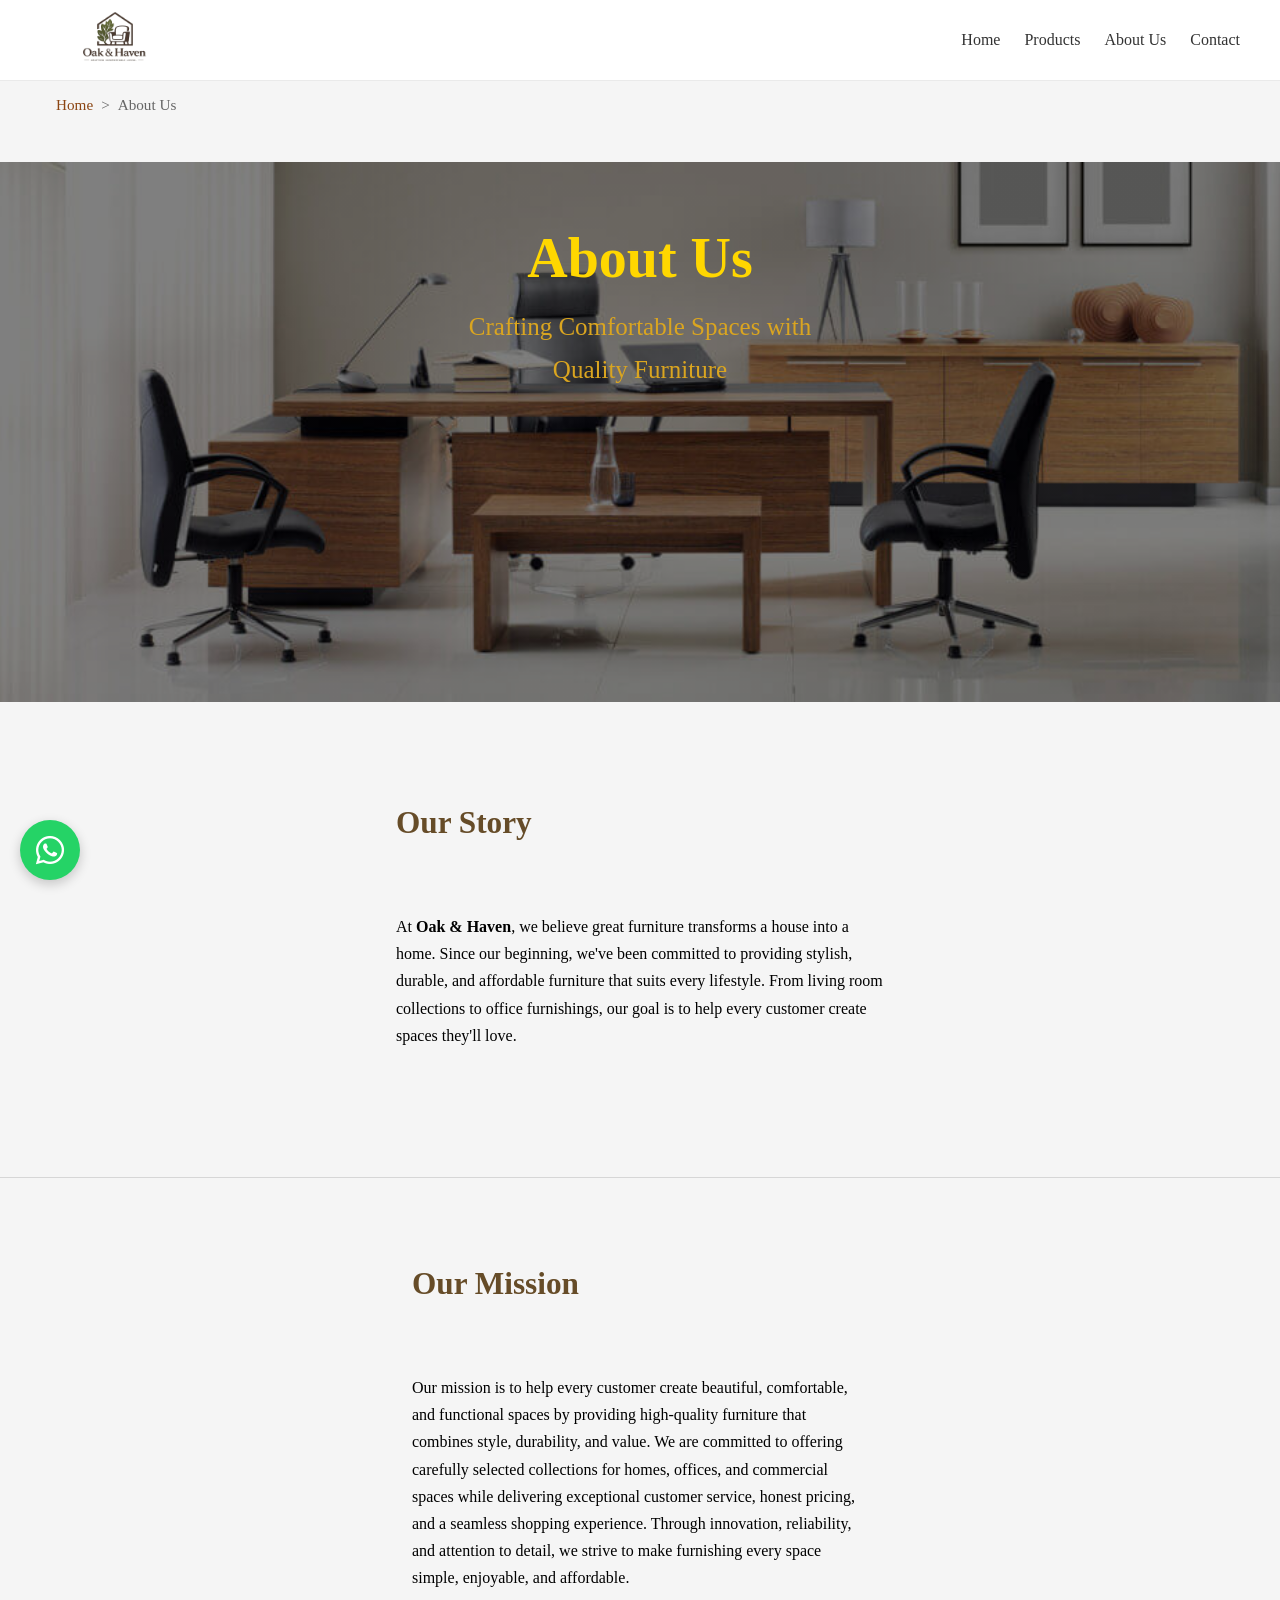
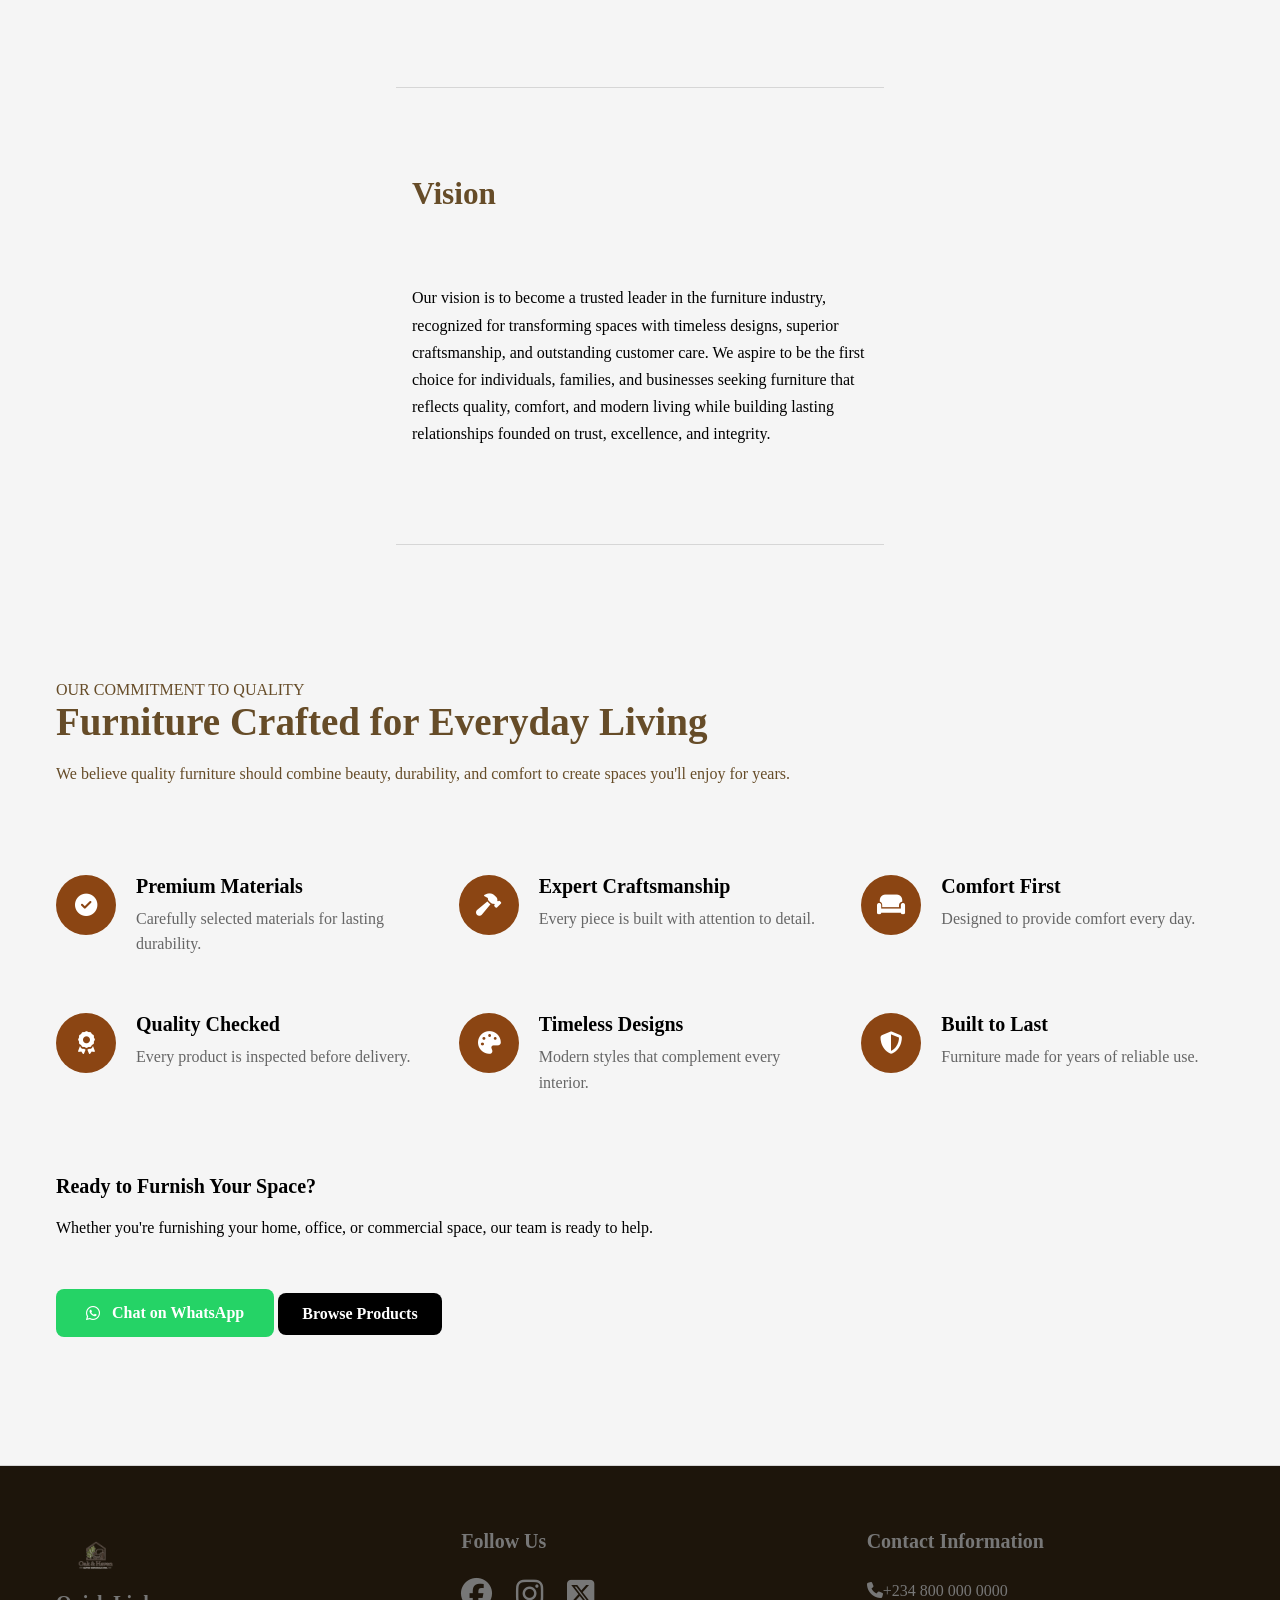
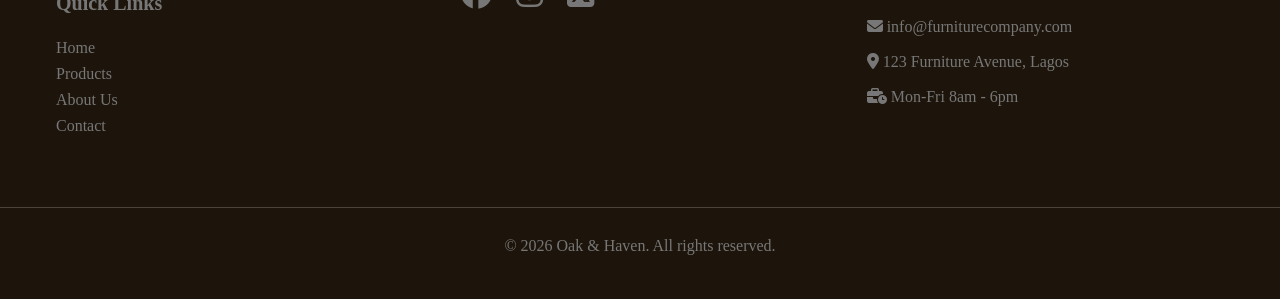
==== about.html @ 3e9c2868 "Add files via upload" ====
<!DOCTYPE html>
<html lang="en">
<head>
    <meta charset="UTF-8">
    <meta name="viewport" content="width=device-width, initial-scale=1.0">

    <title>Oak & Haven</title>

    

    <link rel="stylesheet" href="CSS/style.css">
    <script src="JS/java.js" defer></script>

    <link rel="stylesheet" href="https://cdnjs.cloudflare.com/ajax/libs/font-awesome/6.5.0/css/all.min.css">

</head>

<body>

    <div class="page">
        <header class="site-header">
            <div class="header-inner">
                
                
                <nav class="navbar">
                    <div class="logo">
                        <a href="index.html">
                            <img src="Assets/Logo/Oak_&_Haven_logo.png" alt="logo">
                        </a>
                        
                    </div>
                    <button class="menu-btn" id="menuBtn" type="button" aria-label="Open menu">
                        <i class="fa-solid fa-bars"></i>
                    </button>
                    

                    <ul class="nav-links" id="navLinks">
                        <li><a href="index.html">Home</a></li>
                        <li><a href="products.html">Products</a></li>
                        <li><a href="about.html">About Us</a></li>
                        <li><a href="contact.html">Contact</a></li>
                    </ul>
                    
                </nav>
            </div>


        </header>
        <div id="overlay"></div>
        <main>
            <section class="breadcrumb">
                <div class="container">

                    <a href="index.html">Home</a>

                    <span>&gt;</span>

                    <span>About Us</span>

                </div>
                <div class="hero about-hero">
                    <h1>About Us</h1>
                    <p>
                        Crafting Comfortable Spaces with<br>
                        Quality Furniture
                    </p>
                </div>

            </section>



            <section class="section">
                <div class="container text-measure">
                    <div class="section-header">
                        <h3>Our Story</h3>
                    </div>
                    
                    <p>
                        At <strong>Oak & Haven</strong>, we believe great furniture transforms a house into a home. 
                        Since our beginning, we've been committed to providing stylish, durable, and affordable furniture that suits every lifestyle. 
                        From living room collections to office furnishings, our goal is to help every customer create spaces they'll love.
                    </p>
                </div>
            </section>

            <section>
                <div class="container text-measure">

                    <div class="section">
                        <div class="section-header">
                            <h3>Our Mission</h3>
                        </div>
                        
                        <p>
                           Our mission is to help every customer create beautiful, comfortable, 
                           and functional spaces by providing high-quality furniture that combines style, durability, and value. 
                           We are committed to offering carefully selected collections for homes, 
                           offices, and commercial spaces while delivering exceptional customer service, honest pricing, and a seamless shopping experience. 
                           Through innovation, reliability, and attention to detail, we strive to make furnishing every space simple, enjoyable, and affordable.
                        </p>
                    </div>
                    <div class="section">
                        <div class="section-header">
                            <h3>Vision</h3>
                        </div>
                        <p>
                            Our vision is to become a trusted leader in the furniture industry, 
                            recognized for transforming spaces with timeless designs, superior craftsmanship, and outstanding customer care. 
                            We aspire to be the first choice for individuals, families, and businesses seeking furniture that reflects quality, 
                            comfort, and modern living while building lasting relationships founded on trust, excellence, and integrity.
                        </p>
                    </div>
                </div>
            </section>

            <section class="quality section">
                <div class="container">
                    <div class="section-header fade-in">
                        <span class="quality-tag">
                             OUR COMMITMENT TO QUALITY
                        </span>
                        <h2>Furniture Crafted for Everyday Living</h2>
                        <p>
                            We believe quality furniture should combine
                            beauty, durability, and comfort to create spaces
                            you'll enjoy for years.
                        </p>
                    </div>

                    <div class="quality-grid">
                        <div class="quality-item fade-in">
                            <i class="fa-solid fa-circle-check"></i>

                            <div>
                                <h4>Premium Materials</h4>
                                <p>
                                    Carefully selected materials for lasting durability.
                                </p>
                            </div>
                        </div>

                        <div class="quality-item fade-in">
                            <i class="fa-solid fa-hammer"></i>
                            <div>
                                <h4>Expert Craftsmanship</h4>
                                <p>
                                    Every piece is built with attention to detail.
                                </p>
                            </div>
                        </div>

                        <div class="quality-item fade-in">
                            <i class="fa-solid fa-couch"></i>
                            <div>
                                <h4>Comfort First</h4>
                                <p>
                                    Designed to provide comfort every day.
                                </p>
                            </div>
                        </div>

                        <div class="quality-item fade-in">
                            <i class="fa-solid fa-award"></i>
                            <div>
                                <h4>Quality Checked</h4>
                                <p>
                                    Every product is inspected before delivery.
                                </p>
                            </div>
                        </div>

                        <div class="quality-item fade-in">
                            <i class="fa-solid fa-palette"></i>
                            <div>
                                <h4>Timeless Designs</h4>
                                <p>
                                    Modern styles that complement every interior.
                                </p>
                            </div>
                        </div>

                        <div class="quality-item fade-in">
                            <i class="fa-solid fa-shield-halved"></i>
                            <div>
                                <h4>Built to Last</h4>
                                <p>
                                    Furniture made for years of reliable use.
                                </p>
                            </div>
                        </div>
                    </div>
                    <div>
                        <div class="">
                            <h4>Ready to Furnish Your Space?</h4>
                        </div>
                        <p>
                            Whether you're furnishing your home,
                            office, or commercial space,
                            our team is ready to help.
                        </p>
                        <a href="#" class="chat-btn">
                            <i class="fa-brands fa-whatsapp"></i>
                            Chat on WhatsApp
                        </a>
                        <a href="products.html" class="btn-primary">
                            Browse Products
                        </a>
                    </div>

                </div>
            </section>

            <footer class="footer">

                <div class="footer-content fade-in">

                    <div class="footer-column">
                      <div class="logo">
                        <a href="index.html">
                           <img src="Assets/Logo/Oak_&_Haven_logo.png" alt="Logo">
                        </a>
                    </div>
                    <div>
                        <h4>Quick Links</h4>
                        <ul class="footer-links">
                            <li><a href="index.html">Home</a></li>
                            <li><a href="products.html">Products</a></li>
                            <li><a href="about.html">About Us</a></li>
                            <li><a href="contact.html">Contact</a></li>
                        </ul>
                    </div>
                </div>

                <div class="footer-column fade-in">
                    <h4>Follow Us</h4>

                    <div class="social-links">
                        <a href="#" aria-label="Facebook">
                            <i class="fa-brands fa-facebook"></i>
                        </a>
                        <a href="#" aria-label="Instagram">
                            <i class="fa-brands fa-instagram"></i>
                        </a>
                        <a href="#" aria-label="X (Twitter)">
                            <i class="fa-brands fa-square-x-twitter"></i>
                        </a>
                    </div>

                </div>

                <div class="footer-column fade-in">
                    <h4>Contact Information</h4>

                   <p><i class="fa-solid fa-phone"></i>+234 800 000 0000</p>
                   <p><i class="fa-solid fa-envelope"></i> info@furniturecompany.com</p>
                   <p><i class="fa-solid fa-location-dot"></i> 123 Furniture Avenue, Lagos</p>
                   <p><i class="fa-solid fa-business-time"></i> Mon-Fri 8am - 6pm</p>
                </div>

                </div>

                <div class="footer-bottom fade-in">
                    <p>&copy; 2026 Oak & Haven. All rights reserved.</p>
                </div>

            </footer>

        </main>
    </div>
    <button id="backToTop" class="back-to-top" type="button" aria-label="Back to top">
        <i class="fa-solid fa-arrow-up"></i>
    </button>
    <a
        href="https://wa.me/2348012345678?text=Hello%20[business]%20[Name],%20I%20would%20like%20to%20request%20a%20quote."
        class="whatsapp-btn"
        target="_blank"
        rel="noopener noreferrer"
        aria-label="Chat with us on WhatsApp">
        <i class="fa-brands fa-whatsapp"></i>
    </a>
</body>
    
</html>
---- CSS/style.css ----
* {
    margin: 0;
    padding: 0;
}
*, *::before, *::after {
    box-sizing: border-box;
}
html {
    font-size: var(--text-base);
    scroll-behavior: smooth;
}
html, body {
    overflow-x: hidden;
}
:root {
    /*-- Spacing --*/
    --space-1: 8px;
    --space-2: 16px;
    --space-3: 24px;
    --space-4: 32px;
    --space-5: 48px;
    --space-6: 64px;
    --space-7: 80px;

    /*-- Font Size --*/
    --text-sm: 0.875rem;
    --text-base: 1rem;
    --text-md: 1.25rem;
    --text-lg: 1.563rem;
    --text-xl: 1.953rem;
    --text-2xl: 2.441rem;
    --text-3xl: 3.052rem;
}

body {
    margin: 0;
    font-family: Cambria, Cochin, Georgia, Times, 'Times New Roman', serif;
    background-color:#f5f5f5;
}

main {
    overflow: hidden;
}
h1 {
    font-size: var(--text-3xl);
}
h2 {
    font-size: var(--text-2xl);
    margin-bottom: var(--space-2);
}
h3 {
    font-size: var(--text-xl);
    margin-bottom: var(--space-2);
}
h4 {
    font-size: var(--text-md);
    margin-bottom: var(--space-2);
}
p {
    font-size: var(--text-base);
    line-height: 1.7;
    margin-bottom: var(--space-2);
}
.site-header {
    background: white;
    position: sticky;
    top: 0;
    z-index: 1000;
    border-bottom: 1px solid #eaeaea;
}
.header-inner {
    padding: var(--space-3);
    display: flex;
    justify-content: space-between;
    align-items: center;
    max-height: 80px;
    position: relative;
}
.page {
    width: 100%;
    overflow: hidden;
}

/* Hero layout */
.hero{
    position: relative;
    overflow: hidden;
    height: 90vh;
}

/* Hero Slider */
.slide{
    position:absolute;
    inset:0;
    z-index: 0;

    background-size:cover;
    background-position:center;
    background-repeat:no-repeat;

    opacity:0;
    transition:opacity .8s ease;

    display:flex;
    align-items:center;
    justify-content:flex-start;
}
.slide.active{
    opacity:1;
    z-index: 1;
}
.slide1 {
    background-image: 
    linear-gradient(rgba(0, 0, 0, 0.5), rgba(0, 0, 0, 0.5)),
    url('../Assets/Images/Luxury-Sofa.jpg');

}
.slide2 {
    background-image: 
    linear-gradient(rgba(0, 0, 0, 0.5), rgba(0, 0, 0, 0.5)),
    url('../Assets/Images/Profile-bed-from-roche-bobois.jpg');

}
.slide3 {
    background-image: 
    linear-gradient(rgba(0, 0, 0, 0.5), rgba(0, 0, 0, 0.5)),
    url('../Assets/Images/Marble-or-Wood-What-Type-of-Dining-Table-Should-You-Buy-8-640x400.jpg');

}
.slide4 {
    background-image: 
    linear-gradient(rgba(0, 0, 0, 0.5), rgba(0, 0, 0, 0.5)),
    url('../Assets/Images/Goods-Wood-office-set.jpg');

}
/* Hero Content */
.hero h1 {
    font-size: clamp(2.5rem, 5vw, 3.5rem);
    font-weight: 700;
    margin-bottom: var(--space-2);
    color: gold;
}
.hero p {
    font-size: var(--text-lg);
    margin-top: var(--space-2);
    margin-bottom: var(--space-2);
    color: goldenrod;
}
.hero-text {
    max-width: 600px;
    text-align: left;
    margin: 0;
    padding: var(--space-3);
    color: goldenrod;
}
.hero-text h1 {
    font-size: var(--text-2xl);
    margin-bottom: var(--space-2);
}

/* Other Page Hero*/

.about-hero {
    background-image:
    linear-gradient(rgba(0, 0, 0, 0.5), rgba(0, 0, 0, 0.5)),
    url('../Assets/Images/Goods-Wood-office-set.jpg');
    background-size: cover;
    background-position: center;
    padding: var(--space-6) var(--space-2);
    height: 60vh;
    text-align: center
}
.contact-hero {
    background-image: 
    linear-gradient(rgba(0, 0, 0, 0.5), rgba(0, 0, 0, 0.5)),
    url('../Assets/Images/Goods-Wood-office-set.jpg');
    background-size: cover;
    background-position: center;
    padding: var(--space-6) var(--space-2);
    height: 60vh;
    text-align: center;
}

/* product search */
.product-search {
    max-width: 700px;
    margin: 0 auto var(--space-5);
    position: relative;
}
.product-search input {
    width: 100%;
    padding: var(--space-2) var(--space-6) var(--space-2) var(--space-3);
    border: 1px solid #ddd;
    border-radius: 50px;
    font-size: var(--text-base);
    box-shadow: 0 2px 10px rgba(0,0,0,0.08);
    outline: none;
}
.product-search button {
    position: absolute;
    right: 6px;
    top: 50%;
    transform: translateY(-50%);

    width: 46px;
    height: 46px;

    border: none;
    border-radius: 50%;
    background: black;
    color: white;
    cursor: pointer;
}
.product-search button:hover {
    background: #999;
}
.no-results{
    display:none;
    text-align:center;
    margin-top:20px;
    color:#777;
    font-size:1rem;
}
.blur{

    filter: blur(5px);

    opacity:.4;

    transition:.3s;

    pointer-events:none;

}
#searchResults{

    position:absolute;

    width:100%;

    background:white;

    border-radius:10px;

    box-shadow:0 10px 30px rgba(0,0,0,.15);

    display:none;

    z-index:1000;

}

#overlay{

    position:fixed;
    inset:0;

    background:rgba(0,0,0,.3);

    -webkit-backdrop-filter:blur(4px);
    backdrop-filter:blur(4px);

    opacity:0;
    visibility:hidden;

    transition:.3s;

    z-index:998;
}
#overlay.show{

    opacity:1;
    visibility:visible;

}
body.no-scroll{

    overflow:hidden;

}

/* Navbar */
.navbar {
    display: flex;
    justify-content: space-between;
    align-items: center;
    padding: var(--space-1) var(--space-2);
    width: 100%;
}
.nav-links {
    display: flex;
    gap: var(--space-3);
    padding: 0;
    margin: 0;
    list-style: none;
}
.nav-links  a {
    position: relative;
    text-decoration: none;
    font-weight: 500;
    color: #333;
    transition: color .3s ease;
}
.nav-links a::after{
    content: "";
    position: absolute;
    left: 0;
    bottom: -5px;
    width: 0;
    height: 2px;
    background: #664c28;
    transition: width .3s ease;
}
.nav-links a:hover::after{
    width: 100%;
}
.nav-links a:hover{
    color: #664c28;
}
.logo {
    font-size: var(--text-xl);
    font-weight: bold;
}
.logo img{
    display: block;
    height: 100px;
    width: auto;
}
.menu-btn {
    display: none;
    background: none;
    border: none;
    font-size: var(--text-2xl);
    cursor: pointer;
}
.menu-toggle {
    display: none;
}
.menu-icon {
    display: none;
    font-size: var(--text-md);
    cursor: pointer;
    -webkit-user-select: none;
    user-select: none;
}

/* Buttons */
.Btn {
    display: inline-block;
    padding: var(--space-2) var(--space-3);
    margin-top: var(--space-3);
    background-color:#664c28;
    border-radius: 25px;
    color: white;
    text-decoration: none;
    font-weight: 600;
    transition: background 0.3s ease;
}
.Btn:hover {
    color: white;
    background-color: #442c0b;
    transform: translate(-2px);
}
.btn-primary {
    display: inline-block;
    background: black;
    color: white;
    text-decoration: none;
    padding: 12px 24px;
    border-radius: 8px;
    font-weight: 600;
    transition: background 0.3s ease;
}
.btn-primary:hover {
    background: #664c28;
}
.order-btn {
    display: inline-block;
    padding: var(--space-2) var(--space-3);
    margin-top: var(--space-3);
    background-color: green;
    border-radius: 25px;
    color: white;
    text-decoration: none;
    font-weight: 600;
    transition: background 0.3s ease;
}
.order-btn:hover {
    color: green;
    background-color: #999;
    transform: translate(-2px);
}
.chat-btn{

    display:inline-flex;

    align-items:center;

    gap:12px;

    margin-top:2rem;

    padding:15px 30px;

    background:#25D366;

    color:white;

    border-radius:8px;

    text-decoration:none;

    font-weight:600;

    transition:.3s;

}
.chat-btn:hover{

    background:#1da851;

    transform:translateY(-3px);

}
.whatsapp-btn {
    position: fixed;
    bottom: 20px;
    left: 20px;

    width: 60px;
    height: 60px;

    display: flex;
    align-items: center;
    justify-content: center;

    background: #25D366;
    color: white;

    border-radius: 50%;
    text-decoration: none;

    font-size: 2rem;

    box-shadow: 0 4px 12px rgba(0,0,0,0.2);

    z-index: 1000;

    transition: transform 0.3s ease;
}
.whatsapp-btn:hover {
    transform: scale(1.1);
}


.container {
    max-width: 1200px;
    padding: 0 var(--space-2);
    margin: 0 auto;
    margin-bottom: var(--space-5);
    color: black;
}
.section {
    padding: var(--space-7) 16px;
    overflow: hidden;
    border-bottom: 1px solid #d6d6d6;
}
.section-header {
    margin-top: var(--space-1);
    margin-bottom: var(--space-5);
    color: #664c28;
}
.section-alt{
    background: #f8f9fa;
    border-top: 1px solid #e8eef5;
    border-bottom: 1px solid #e8eef5;
}
.text-measure {
    max-width: 65ch;
}
.fade-in {
    opacity: 0;
    transform: translateY(30px);
    transition: all .6s ease;
}

.fade-in.show {
    opacity: 1;
    transform: translateY(0);
}

.cards {
    display: grid;
    grid-template-columns: repeat(auto-fit, minmax(250px, 1fr));
    gap: var(--space-4);
    margin-top: var(--space-5);
    margin-bottom: var(--space-5);
    justify-content: center;
}
.card {
    background: white;
    border: #664c28 2px solid;
    padding: var(--space-3);
    position: relative;
    max-width: 500px;
    border-radius: 10px;
    box-shadow: 0 2px 5px rgba(0, 0, 0, 0.1);
    line-height: 1.5;
    transition: transform 0.15s ease, box-shadow 0.15s ease;
}
.category-card{
    position: relative;
    display: block;

    height: 400px;
    overflow: hidden;
    border-radius: 12px;

    text-decoration: none;
    color: white;
}
.category-card img{
    width: 100%;
    height: 100%;

    object-fit: cover;
    display: block;

    transition: transform .4s ease;
}
.category-card::before{
    content: "";

    position: absolute;
    inset: 0;

    background: linear-gradient(
        to top,
        rgba(0,0,0,.75),
        rgba(0,0,0,.2),
        transparent
    );

    z-index: 1;
}
.card-content{
    position: absolute;

    left: 20px;
    bottom: 20px;

    z-index: 2;
}
.category-card:hover img{
    transform: scale(1.08);
}
.card h4 {
    font-size: var(--text-md);
    margin-top: var(--space-1);
    margin-bottom: var(--space-1);
}
.card p {
    margin-bottom: var(--space-1);
}
.product-card {
    width: 100%;
    max-width: 300px;
    background: white;
    padding: var(--space-3);

    position: relative;
    text-decoration: none;
    color: inherit;
    border: #664c28 1px solid;
    
    border-radius: 10px;
    box-shadow: 0 2px 5px rgba(0, 0, 0, 0.1);
    line-height: 1.5;
    transition: transform 0.3s ease, box-shadow 0.15s ease;
}
.product-card:hover {
    transform: translateY(-8px);
    box-shadow: 0 4px 10px rgba(0, 0, 0, 0.15);
}
.product-card img {
    width: 100%;
    border-radius: 10px;
    margin-bottom: var(--space-2);
    object-fit: cover;
    height: 220px;
}
.price {
    display: inline-block;
    color: black;
    font-size: var(--text-md);
}
.hide{
    display:none;
}

.filter-buttons{
    display:flex;
    flex-wrap:wrap;
    justify-content:center;
    gap: var(--space-2);
    margin:2rem 0;
}
.filter-btn{
    padding: var(--space-2) var(--space-3);
    font-size:1rem;
    font-weight:600;

    border:none;
    border-radius:50px;

    cursor:pointer;

    background:#f2f2f2;
    color:#333;

    transition:.3s ease;
}
.filter-btn:hover{
    background:#8b4513;
    color:#fff;
}
.filter-btn.active{
    background:#8b4513;
    color:#fff;
}


.breadcrumb{
    background: #f5f5f5;
    padding:15px 0;
    font-size:.95rem;
}
.breadcrumb .container{
    display:flex;
    align-items:center;
    flex-wrap:wrap;
    gap:8px;
}
.breadcrumb a{
    color:#8b4513;
    text-decoration:none;
    font-weight:500;
}
.breadcrumb a:hover{
    text-decoration:underline;
}
.breadcrumb span{
    color:#666;
}

.product-details{

    display:grid;

    grid-template-columns:1fr 1fr;

    gap:60px;

    align-items:center;

    margin:80px 0;

}
.product-image img{

    width:100%;

    border-radius:15px;

}
.product-info h1{

    margin-bottom:20px;

}
.product-info p{

    margin:20px 0;

    line-height:1.8;

}
.product-info ul{

    margin:25px 0;

}

.product-info li{

    margin-bottom: var(--space-1);

}
.product-meta{

    margin:20px 0;

}
.product-meta p{

    margin:10px 0;

    font-size:0.95rem;

    color:#555;

}
.product-meta strong{

    color:#222;

}
.in-stock{
    color:#2e8b57;

    font-weight:600;
}

.service-card {
    background: white;
    border: #999 2px solid;
    padding: var(--space-3);
    position: relative;
    border-radius: 10px;
    box-shadow: 0 2px 5px rgba(0, 0, 0, 0.1);
    line-height: 1.5;
    transition: transform 0.15s ease, box-shadow 0.15s ease;
}
.slider{
    display:flex;
    align-items:center;
    justify-content:center;
    gap:var(--space-1);
}

.slider-container{
    width: 100%;
    max-width:600px;
    overflow:hidden;
}

.review-track{
    display:flex;
    transition:transform .5s ease;
}

.reviews-card{
    display: flex;
    flex-direction: column;
    justify-content: center;
    align-items: center;
    text-align: center;


    min-width:100%;
    padding:var(--space-3);
    box-sizing:border-box;
    color: #ccc;
    background: #1d150b;
    border-radius: 10px;
}
.reviews-header {
    align-items: center;
    text-align: center;
    margin-bottom: var(--space-2);
}
.review-p {
    margin-bottom: var(--space-2);
    text-align: center;
    align-items: center;
    font-size: var(--text-lg);
}


.why-us{
    position:relative;

    padding:120px 0;

    background-image:
    linear-gradient(
        rgba(0,0,0,.65),
        rgba(0,0,0,.65)
    ),
    url("../Assets/Images/Fire-Pit-scaled.jpg");

    background-size:cover;
    background-position:center;

    overflow:hidden;
}
.why-content{

    position:relative;

    z-index:2;

}
.why-us h2{

    color:white;

    text-align:center;

    max-width:800px;

    margin:auto;
}
.why-us p{
    color:#ddd;

    text-align:center;
}

.feature-grid{
    margin-top: var(--space-5);

    display:grid;

    grid-template-columns:repeat(auto-fit,minmax(280px,1fr));

    gap: var(--space-4);
}
.feature{
    display:flex;

    gap:20px;

    padding: var(--space-3);

    border-radius:15px;

    -webkit-backdrop-filter: blur(10px);
    backdrop-filter: blur(10px);

    background:rgba(255,255,255,.08);

    border:1px solid rgba(255,255,255,.1);
}
.feature-icon{

    width:60px;

    height:60px;

    border-radius:50%;

    display:flex;

    justify-content:center;

    align-items:center;

    background:#8b4513;

    color:white;

    flex-shrink:0;
}
.floating-badge{

    position:absolute;

    left:60px;

    bottom: -145px;

    display:flex;

    align-items:center;

    gap:10px;

    padding: var(--space-2) var(--space-3);

    background: rgb(148, 107, 2);

    border-radius: 25px;

    box-shadow:0 15px 40px rgba(0,0,0,.25);

    z-index:5;
}
.floating-badge i{
    font-size: var(--text-lg);

    color: silver;
}
.floating-badge h3{
    margin:0;

    color:#222;
}

.quality-grid{

    display:grid;

    grid-template-columns:repeat(auto-fit,minmax(320px,1fr));

    gap:2.5rem;

    margin:4rem 0;

}
.quality-item{

    display:flex;

    align-items:flex-start;

    gap:20px;

}
.quality-item i{

    width:60px;

    height:60px;

    border-radius:50%;

    background:#8b4513;

    color:white;

    display:flex;

    justify-content:center;

    align-items:center;

    font-size:1.4rem;

    flex-shrink:0;

}
.quality-item h4{

    margin-bottom:.5rem;

}
.quality-item p{

    color:#666;

    line-height:1.6;

}
.quality-btn{

    text-align:center;

}
.section-header::after{

    content:"";

    width:80px;

    height:4px;

    display:block;

    margin:20px auto 0;

}

.icon {
    font-size: var(--text-xl);
    margin-right: var(--space-1);
}
.stars {
    color: #96780b;
    font-size: var(--text-lg);
    margin-bottom:var(--space-4)
}

.contact-grid{

    display:grid;

    grid-template-columns:1fr 1fr;

    gap:4rem;

    margin-top:4rem;

    align-items:start;

}
.contact-info h3{

    margin-bottom:1rem;

}

.contact-info p{

    margin-bottom:2rem;

    line-height:1.7;

    color:#666;

}
.contact-item{

    display:flex;

    align-items:center;

    gap:15px;

    margin-bottom:1.5rem;

}
.contact-item i{

    width:45px;

    height:45px;

    display:flex;

    justify-content:center;

    align-items:center;

    border-radius:50%;

    background:#8b4513;

    color:white;

    flex-shrink:0;

}

/* Form */
.contact-form{

    background:white;

    padding:2rem;

    border-radius:15px;

    box-shadow:0 10px 30px rgba(0,0,0,.08);

}
.contact-form input,
.contact-form textarea{

    width:100%;

    padding:15px;

    margin-bottom:1.2rem;

    border:1px solid #ddd;

    border-radius:8px;

    font-size:1rem;

    outline:none;

}
.contact-form input:focus,
.contact-form textarea:focus{

    border-color:#8b4513;

}
.form button {
    width: fit-content;
    padding: var(--space-1) var(--space-2);
    background: #8b4513;
    color: white;
    border: none;
    border-radius: 10px;
    cursor: pointer;
    justify-self: start;
}
.form button:hover {
    background: #664c28;
}
.error{
    background: #ffe5e5;
    color: #c0392b;
    padding: 1rem;
    margin-bottom: 1rem;
}
.success{
    background: #e8f8e8;
    color: #2e7d32;
    padding: 1rem;
    margin-bottom: 1rem;
}


.footer {
    background: #1d150b;
    color: #777;
}
.footer-content {
    max-width: 1200px;
    margin: 0 auto;

    display: grid;
    grid-template-columns: repeat(3, 1fr);
    gap: var(--space-5);

    padding: var(--space-6) var(--space-2);
}
.footer-column h4 {
    margin-bottom: var(--space-3);
}

.footer-column p {
    margin-bottom: var(--space-1);
}
.footer .logo img {
    max-width: 80px;
    height: auto;
    margin-bottom: var(--space-1);
}
.footer-bottom {
    text-align: center;
    padding: var(--space-3);
    border-top: 1px solid rgba(255,255,255,0.2);
}
.footer-links{
    list-style: none;
    margin: 0;
    padding: 0;
}
.footer-links li{
    margin-bottom: var(--space-1);
}
.footer-links a{
    text-decoration: none;
    color: #777;
    transition: color .3s ease;
}
.footer-links a:hover{
    color: white;
}


.social-links {
    display: flex;
    gap: var(--space-3);
}
.social-links a {
    color: #777;
    font-size: var(--text-xl);
    transition: opacity 0.3s ease;
}
.social-links a:hover {
    color: white;
}

.back-to-top {
    position: fixed;
    bottom: 20px;
    right: 20px;

    width: 50px;
    height: 50px;

    border: none;
    border-radius: 50%;

    cursor: pointer;

    opacity: 0;
    visibility: hidden;

    transition: all 0.3s ease;

    z-index: 1000;
}

.back-to-top.show {
    opacity: 1;
    visibility: visible;
}



@media (max-width: 768px) {
    .menu-btn {
        display: block;
    }
    .nav-links {
        display: flex;
        flex-direction: column;

        max-height: 0;
        overflow: hidden;
        transition: max-height 0.3s ease;

        gap: var(--space-2);
        position: absolute;
        top: 70px;
        left: 0;
        width: 100%;
        z-index: 1001;
        
        background: white;
        gap: var(--space-2);
        padding: 0;
        border-radius: 10px;
        box-shadow: 0 2px 5px rgba(0, 0, 0, 0.1);
    }
    .nav-links li {
        width: 100%;
        border-bottom: 1px solid rgba(8, 8, 8, 0.15);
    }
    .nav-links li:last-child{
        border-bottom: none;
    }
    .nav-links a{
        display: block;
        padding: var(--space-2) var(--space-3);
        color: #777;
        text-decoration: none;
        position: relative;
        transition: color .3s ease, padding-left .3s ease;
    }
    .nav-links.active {
        max-height: 500px;
        padding: var(--space-1) var(--space-2);
    }
    .nav-links a::after{
        content: "";
        position: absolute;
        left: 25px;
        bottom: 12px;
        width: 0;
        height: 2px;
        background: #664c28;
        transition: width .3s ease;
    }
    .nav-links a:hover::after,
    .nav-links a.hover::after{
        width: calc(100% - 50px);
    }
    .nav-links a:hover{
        padding: var(--space-4);
        color: #664c28;
    }
    .nav-links a:hover,
    .nav-links a:focus,
    .nav-links a:active{
        color: #664c28;
    }


    .quote-section {
        grid-template-columns: 1fr;
    }
       .quote-form {
        grid-template-columns: 1fr;
    }
     .footer-content {
        grid-template-columns: 1fr;
        text-align: center;
    }

    .social-links {
        justify-content: center;
    }
    .floating-badge{

        position:static;

        margin:3rem auto 0;

        width:fit-content;

    }
    .contact-grid{

        grid-template-columns:1fr;

        gap:3rem;

    }
    .product-details{
        grid-template-columns: 1fr;
    }
    
}
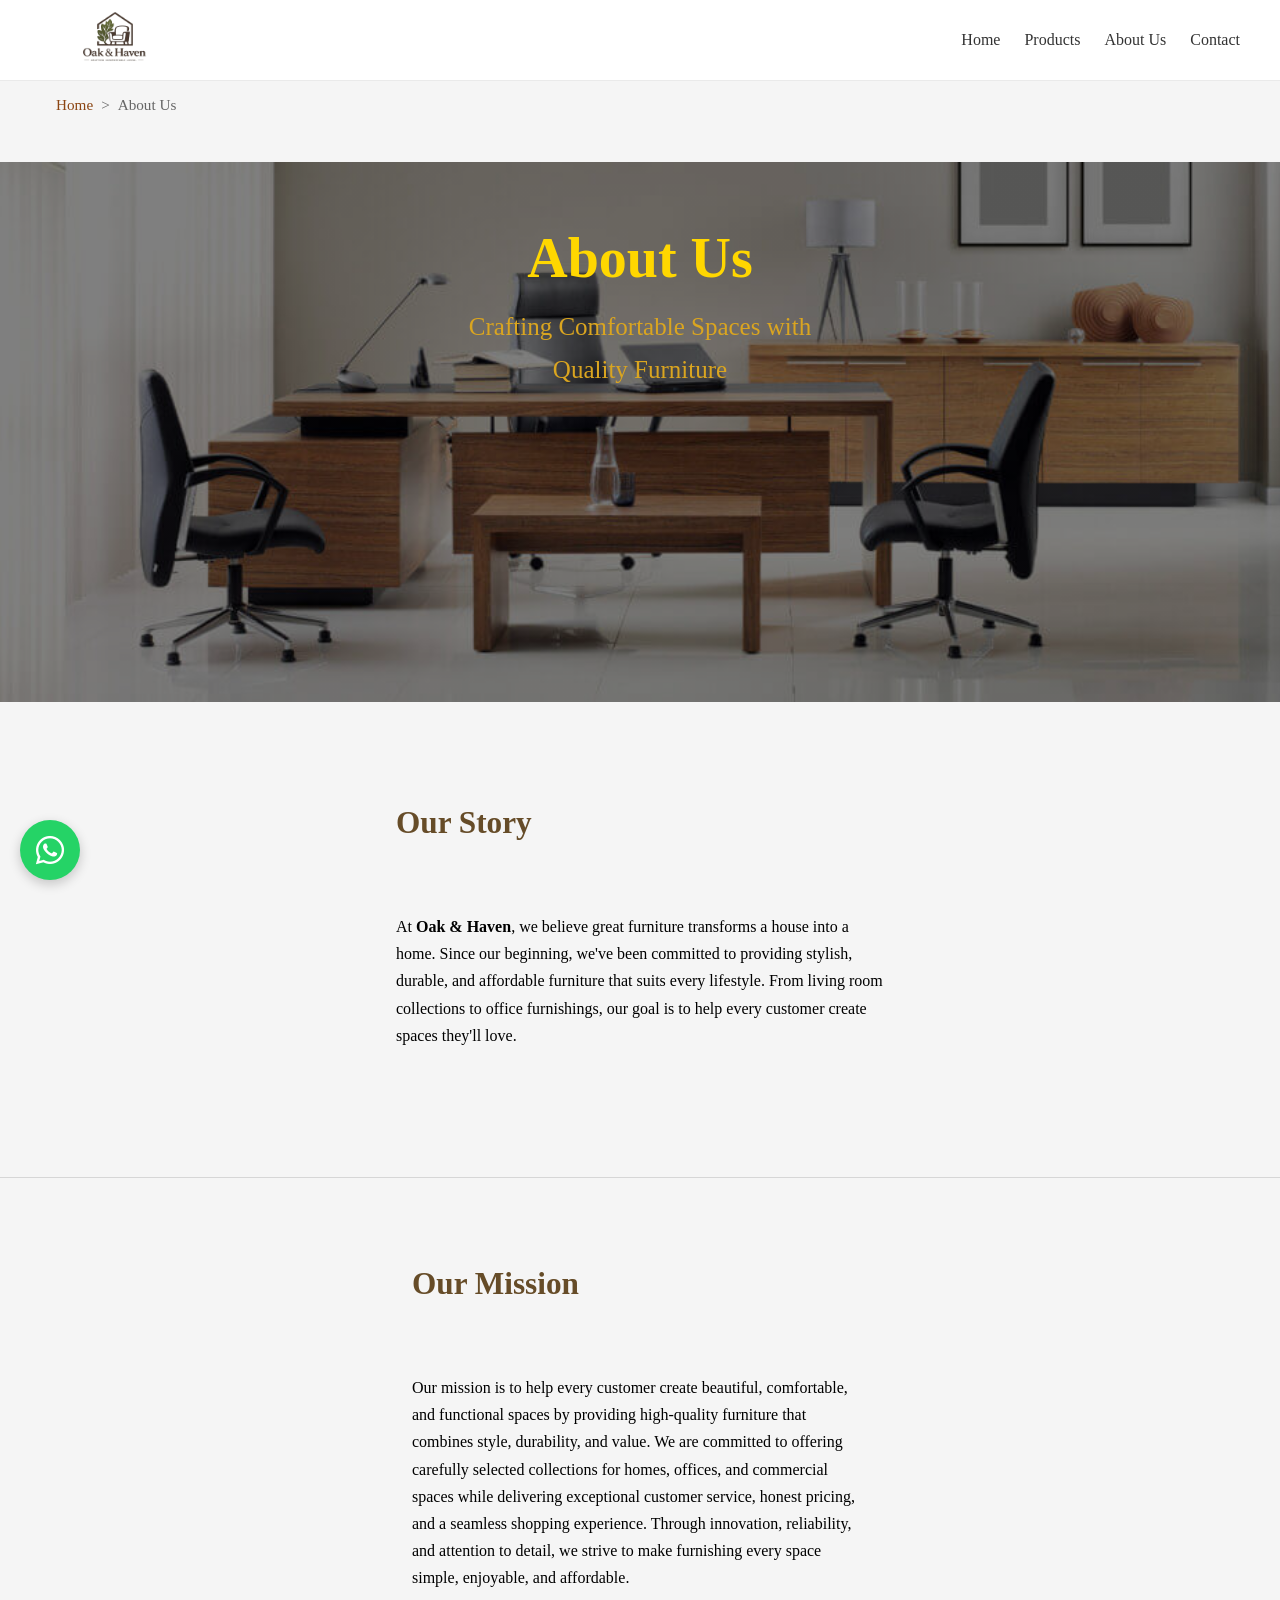
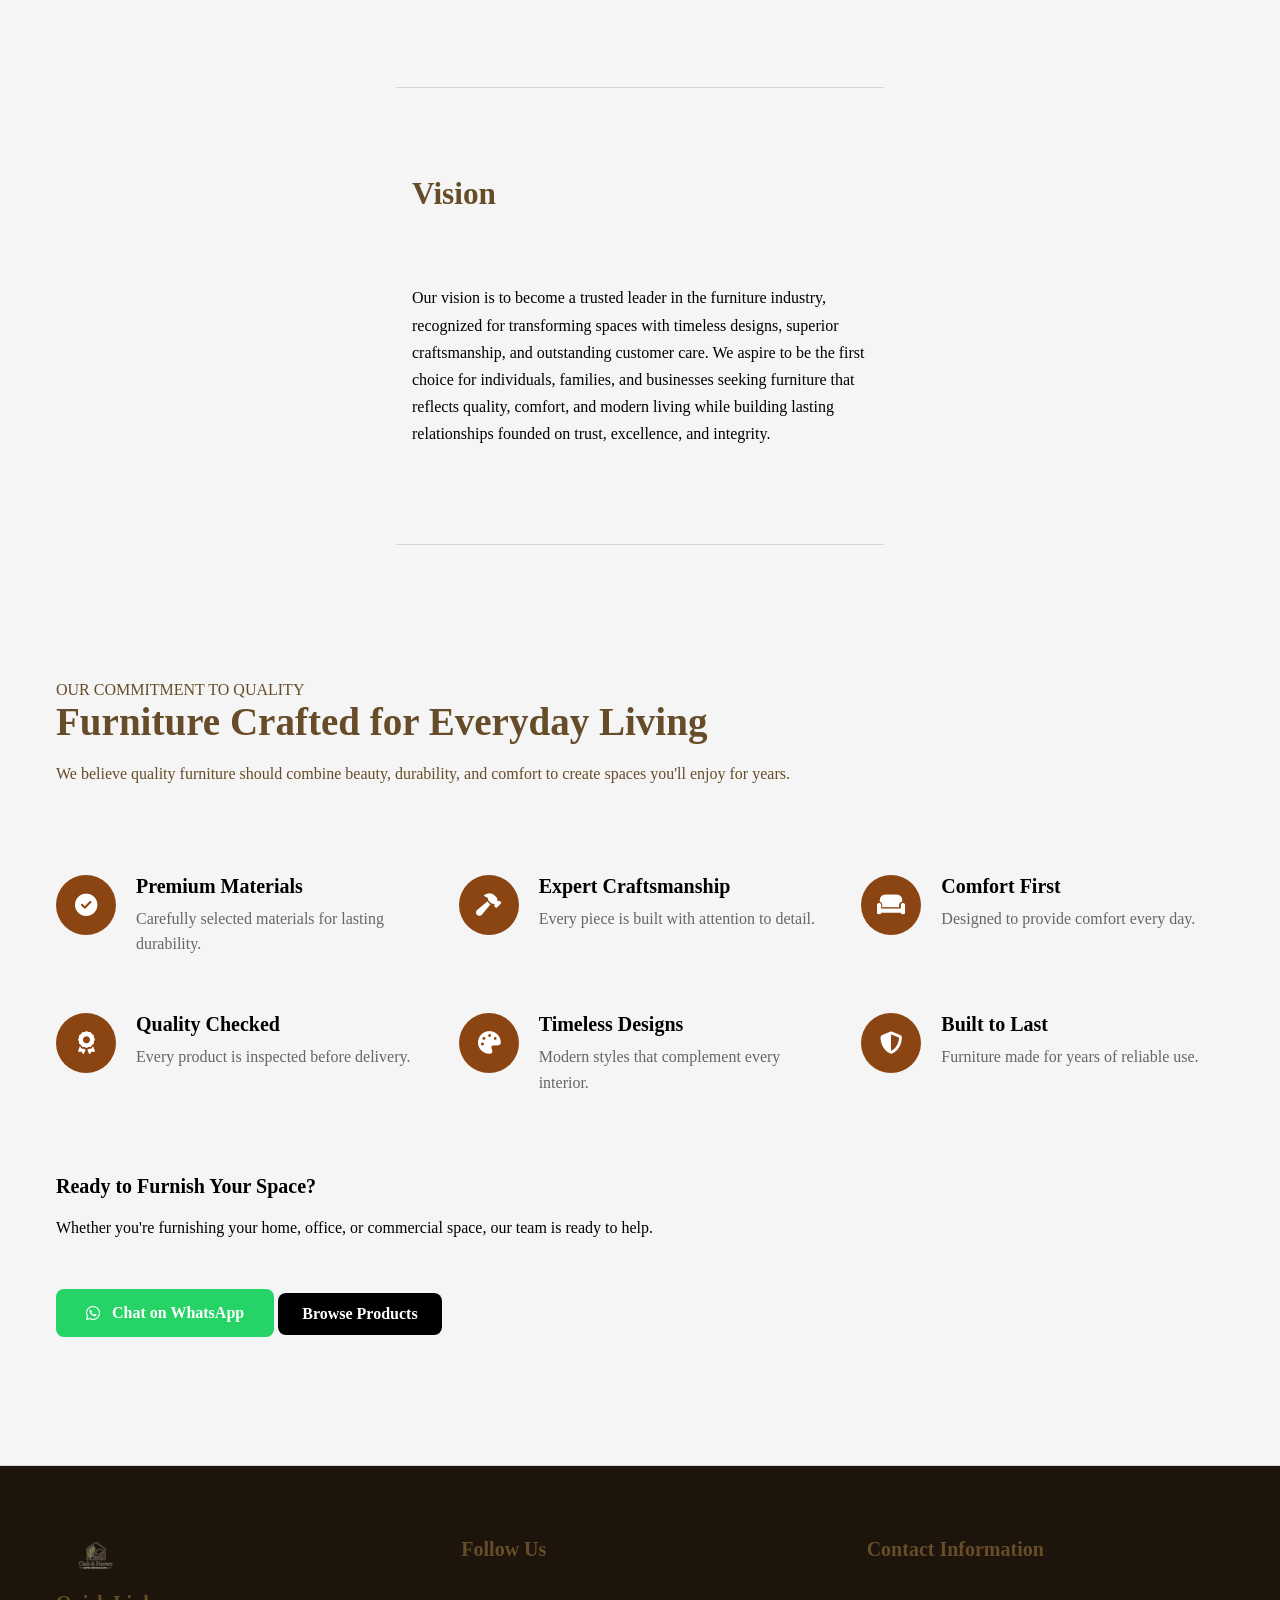
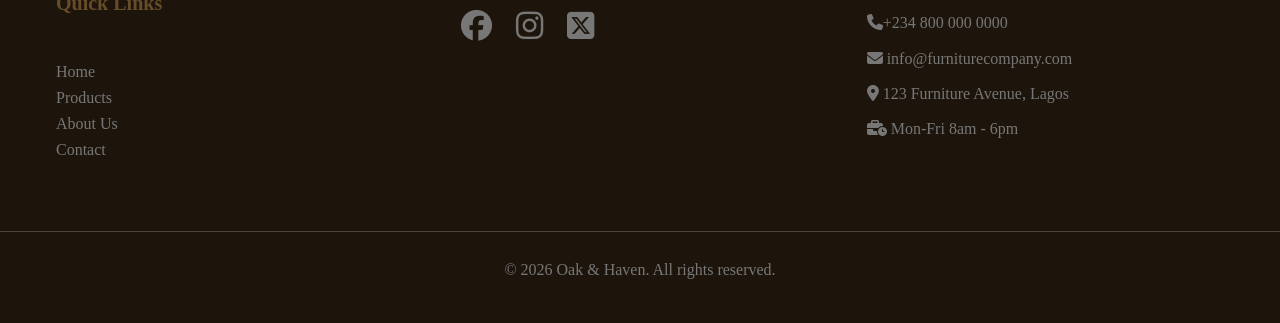
==== commit 52277b22: "Fix HTML encoding issues in about.html" ====
--- a/about.html
+++ b/about.html
@@ -222,7 +222,7 @@
                         </a>
                     </div>
                     <div>
-                        <h4>Quick Links</h4>
+                        <h4 class="section-header">Quick Links</h4>
                         <ul class="footer-links">
                             <li><a href="index.html">Home</a></li>
                             <li><a href="products.html">Products</a></li>
@@ -233,7 +233,7 @@
                 </div>
 
                 <div class="footer-column fade-in">
-                    <h4>Follow Us</h4>
+                    <h4 class="section-header">Follow Us</h4>
 
                     <div class="social-links">
                         <a href="#" aria-label="Facebook">
@@ -250,7 +250,7 @@
                 </div>
 
                 <div class="footer-column fade-in">
-                    <h4>Contact Information</h4>
+                    <h4 class="section-header">Contact Information</h4>
 
                    <p><i class="fa-solid fa-phone"></i>+234 800 000 0000</p>
                    <p><i class="fa-solid fa-envelope"></i> info@furniturecompany.com</p>
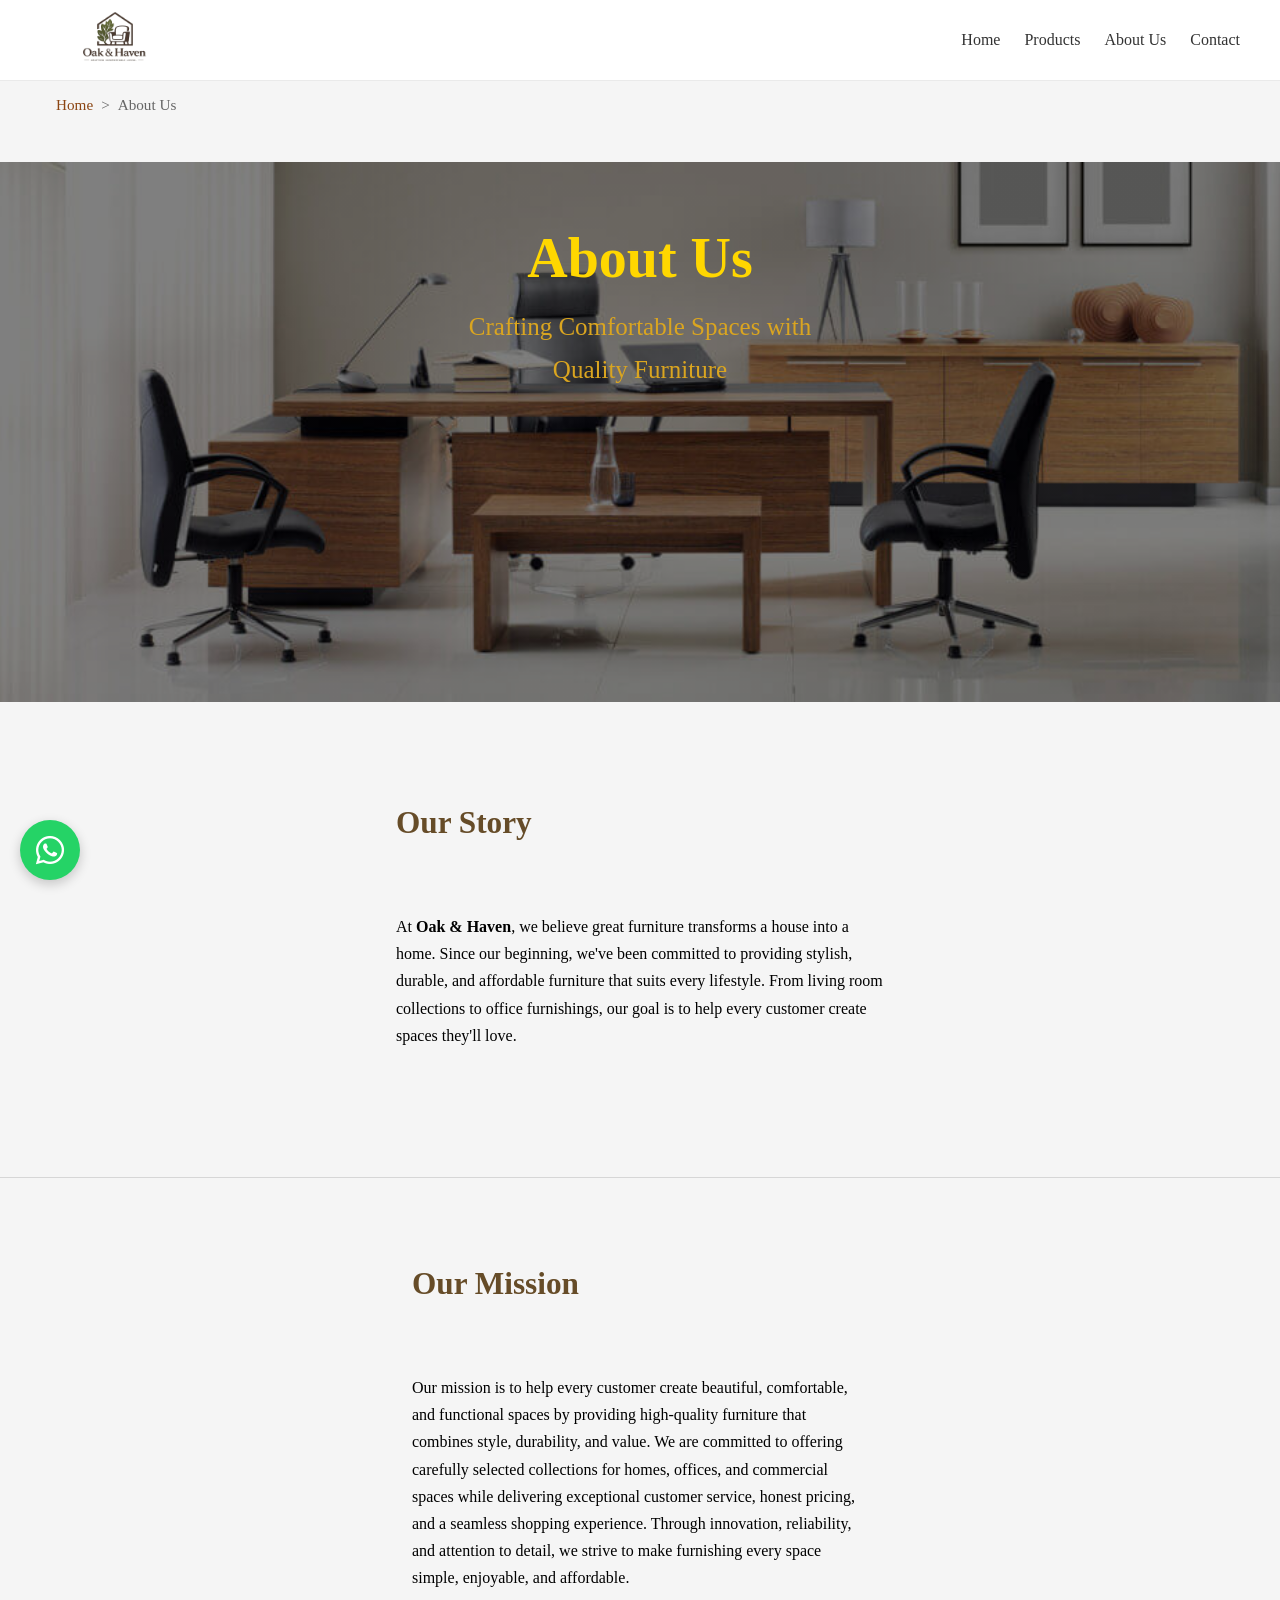
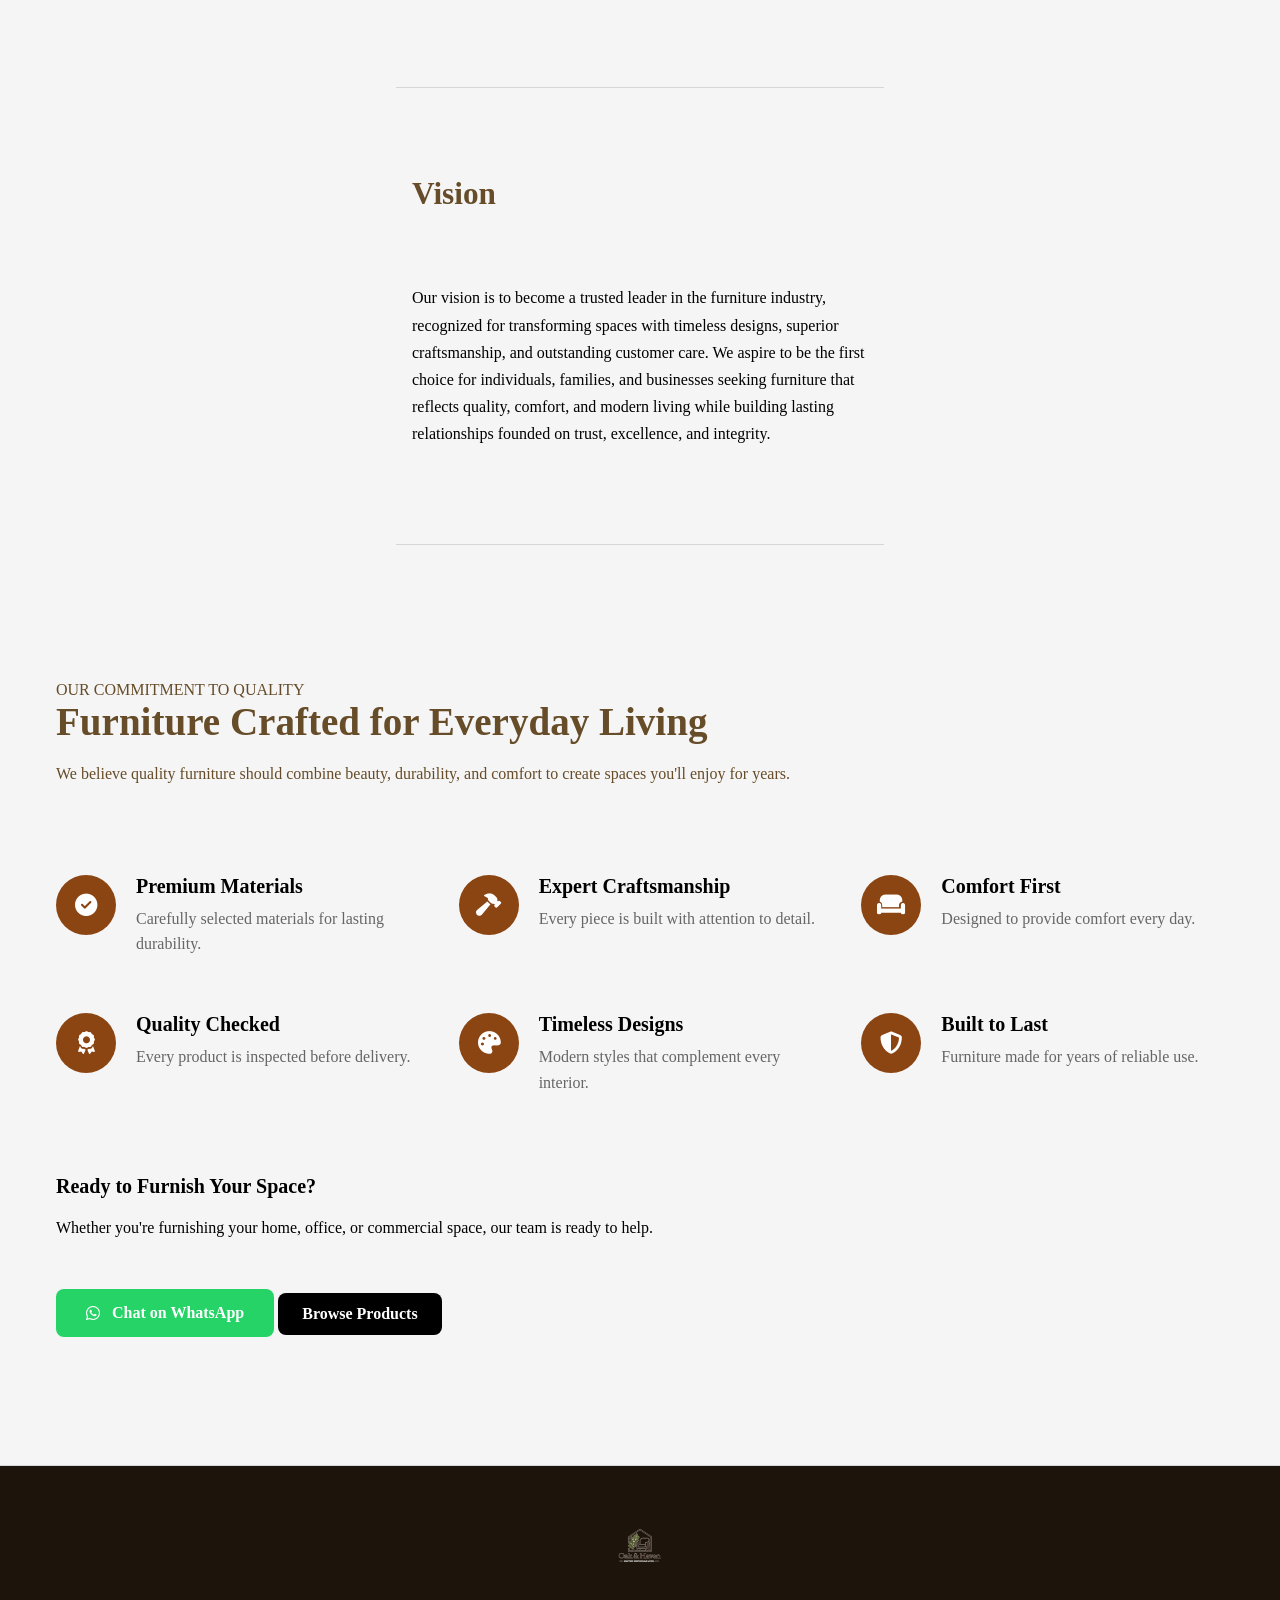
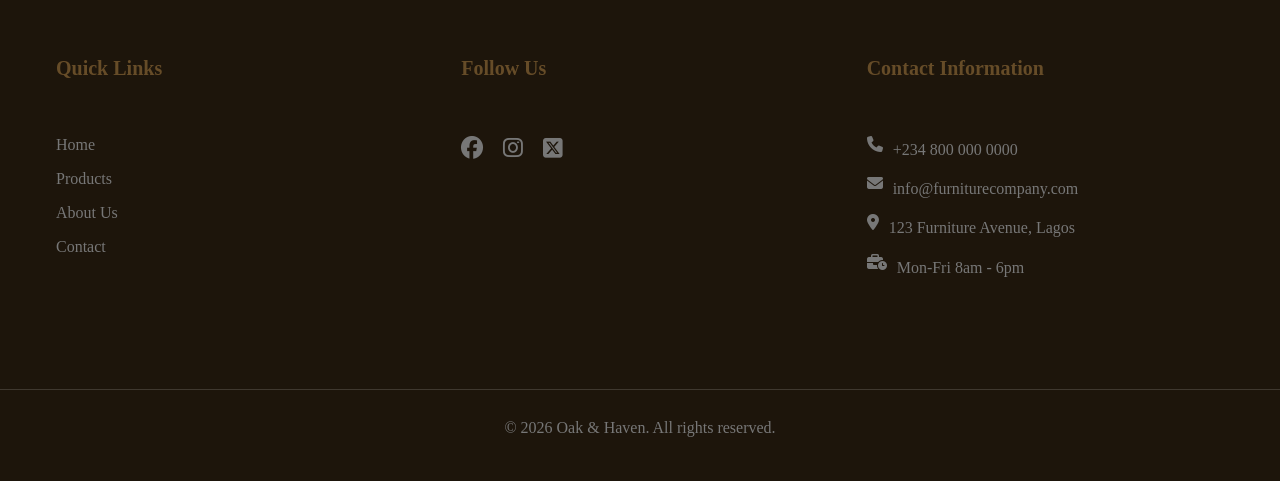
==== commit 4c46c130: "Modifing the footer section" ====
--- a/about.html
+++ b/about.html
@@ -213,15 +213,14 @@
 
             <footer class="footer">
 
+                <div class="footer-logo fade-in">
+                    <a href="index.html">
+                        <img src="Assets/Logo/Oak_&_Haven_logo.png" alt="Logo">
+                    </a>
+                </div>
+
                 <div class="footer-content fade-in">
-
                     <div class="footer-column">
-                      <div class="logo">
-                        <a href="index.html">
-                           <img src="Assets/Logo/Oak_&_Haven_logo.png" alt="Logo">
-                        </a>
-                    </div>
-                    <div>
                         <h4 class="section-header">Quick Links</h4>
                         <ul class="footer-links">
                             <li><a href="index.html">Home</a></li>
@@ -230,33 +229,31 @@
                             <li><a href="contact.html">Contact</a></li>
                         </ul>
                     </div>
-                </div>
-
-                <div class="footer-column fade-in">
-                    <h4 class="section-header">Follow Us</h4>
-
-                    <div class="social-links">
-                        <a href="#" aria-label="Facebook">
-                            <i class="fa-brands fa-facebook"></i>
-                        </a>
-                        <a href="#" aria-label="Instagram">
-                            <i class="fa-brands fa-instagram"></i>
-                        </a>
-                        <a href="#" aria-label="X (Twitter)">
-                            <i class="fa-brands fa-square-x-twitter"></i>
-                        </a>
-                    </div>
-
-                </div>
-
-                <div class="footer-column fade-in">
-                    <h4 class="section-header">Contact Information</h4>
-
-                   <p><i class="fa-solid fa-phone"></i>+234 800 000 0000</p>
-                   <p><i class="fa-solid fa-envelope"></i> info@furniturecompany.com</p>
-                   <p><i class="fa-solid fa-location-dot"></i> 123 Furniture Avenue, Lagos</p>
-                   <p><i class="fa-solid fa-business-time"></i> Mon-Fri 8am - 6pm</p>
-                </div>
+
+                    <div class="footer-column fade-in">
+                        <h4 class="section-header">Follow Us</h4>
+
+                        <div class="social-links">
+                            <a href="#" aria-label="Facebook">
+                                <i class="fa-brands fa-facebook"></i>
+                            </a>
+                            <a href="#" aria-label="Instagram">
+                                <i class="fa-brands fa-instagram"></i>
+                            </a>
+                            <a href="#" aria-label="X (Twitter)">
+                                <i class="fa-brands fa-square-x-twitter"></i>
+                            </a>
+                        </div>
+                    </div>
+
+                    <div class="footer-column fade-in">
+                        <h4 class="section-header">Contact Information</h4>
+
+                        <p><i class="fa-solid fa-phone"></i>+234 800 000 0000</p>
+                        <p><i class="fa-solid fa-envelope"></i> info@furniturecompany.com</p>
+                        <p><i class="fa-solid fa-location-dot"></i> 123 Furniture Avenue, Lagos</p>
+                        <p><i class="fa-solid fa-business-time"></i> Mon-Fri 8am - 6pm</p>
+                    </div>
 
                 </div>
 
@@ -272,7 +269,7 @@
         <i class="fa-solid fa-arrow-up"></i>
     </button>
     <a
-        href="https://wa.me/2348012345678?text=Hello%20[business]%20[Name],%20I%20would%20like%20to%20request%20a%20quote."
+        href="https://wa.me/2349067065186?text=Hello%20[business]%20[Name],%20I%20would%20like%20to%20request%20a%20quote."
         class="whatsapp-btn"
         target="_blank"
         rel="noopener noreferrer"
--- a/CSS/style.css
+++ b/CSS/style.css
@@ -330,7 +330,8 @@
     display: none;
     background: none;
     border: none;
-    font-size: var(--text-2xl);
+    font-size: var(--text-lg);
+    color: #664c28;
     cursor: pointer;
 }
 .menu-toggle {
@@ -1105,6 +1106,7 @@
 }
 
 
+/* Footer Section*/
 .footer {
     background: #1d150b;
     color: #777;
@@ -1116,25 +1118,30 @@
     display: grid;
     grid-template-columns: repeat(3, 1fr);
     gap: var(--space-5);
-
     padding: var(--space-6) var(--space-2);
+
+    align-items: start;
+}
+.footer-column{
+    text-align: left;
 }
 .footer-column h4 {
-    margin-bottom: var(--space-3);
-}
-
-.footer-column p {
-    margin-bottom: var(--space-1);
-}
-.footer .logo img {
-    max-width: 80px;
-    height: auto;
-    margin-bottom: var(--space-1);
-}
-.footer-bottom {
-    text-align: center;
-    padding: var(--space-3);
-    border-top: 1px solid rgba(255,255,255,0.2);
+    margin-bottom: var(--space-4);
+}
+.footer-column p{
+    display:flex;
+    align-items:flex-start;
+    justify-content: flex-start;
+    gap:10px;
+    margin-bottom:12px;
+}
+.footer-logo{
+    text-align:center;
+    padding-top: var(--space-5);
+}
+.footer-logo img{
+    width:100px;
+    height:auto;
 }
 .footer-links{
     list-style: none;
@@ -1142,7 +1149,7 @@
     padding: 0;
 }
 .footer-links li{
-    margin-bottom: var(--space-1);
+    margin-bottom: var(--space-2);
 }
 .footer-links a{
     text-decoration: none;
@@ -1152,19 +1159,27 @@
 .footer-links a:hover{
     color: white;
 }
-
-
-.social-links {
-    display: flex;
-    gap: var(--space-3);
-}
-.social-links a {
-    color: #777;
-    font-size: var(--text-xl);
-    transition: opacity 0.3s ease;
-}
-.social-links a:hover {
-    color: white;
+.social-links{
+    display:flex;
+    justify-content: flex-start;
+    gap:20px;
+    margin-top:10px;
+}
+.social-links a{
+    color:#777;
+    font-size:1.4rem;
+    transition:.3s;
+}
+.social-links a:hover{
+    color:white;
+    transform:translateY(-3px);
+}
+.footer-bottom{
+    margin: 0;
+    border-top:1px solid rgba(255,255,255,.15);
+    margin-top:var(--space-4);
+    padding:var(--space-3);
+    text-align:center;
 }
 
 .back-to-top {
@@ -1276,7 +1291,7 @@
     }
 
     .social-links {
-        justify-content: center;
+        justify-content: flex-start;
     }
     .floating-badge{
 
@@ -1298,4 +1313,4 @@
         grid-template-columns: 1fr;
     }
     
-}+}
